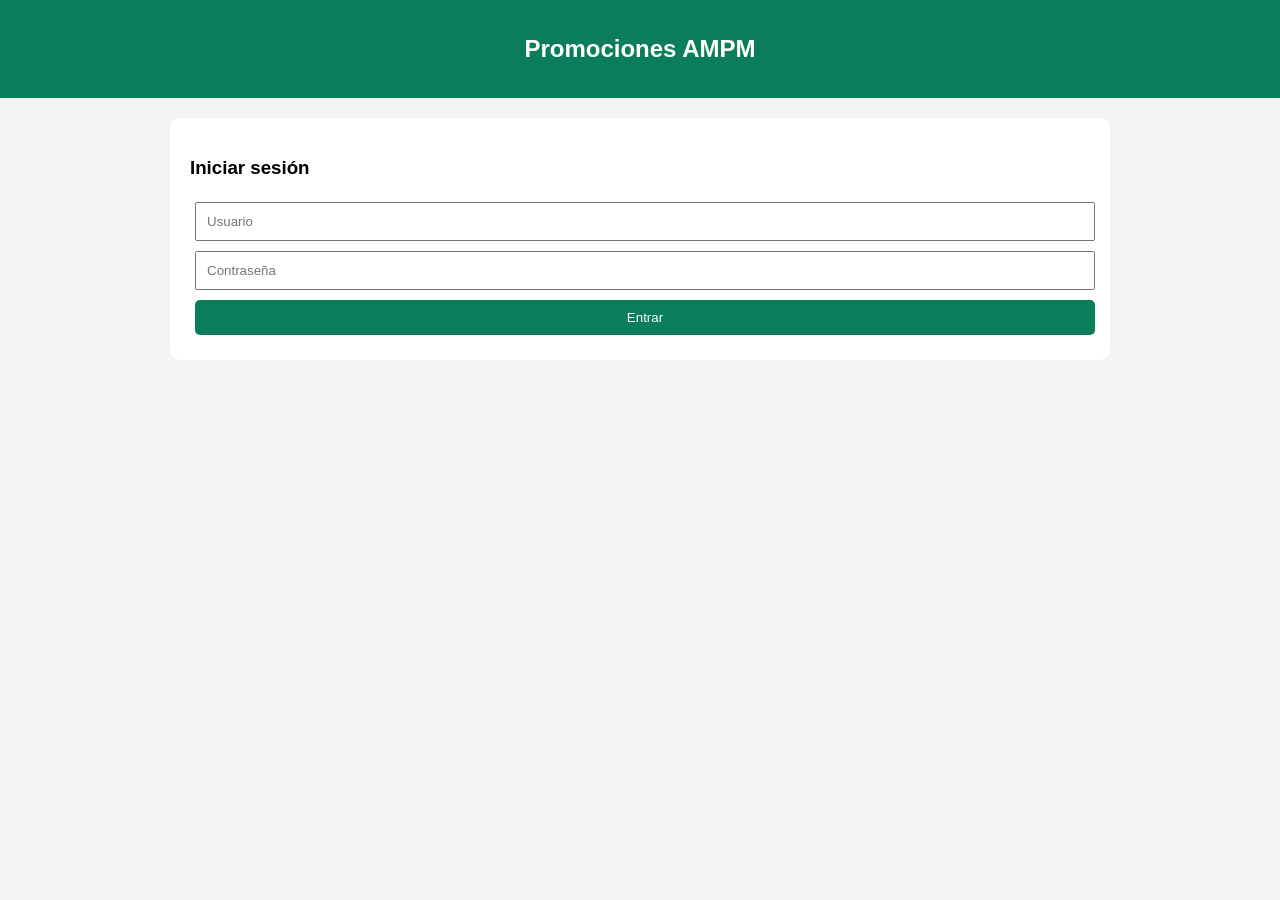
==== index.html @ dcd4d82b "Rename index.html. to index.html" ====
<!DOCTYPE html>
<html lang="es">
<head>
<meta charset="UTF-8">
<meta name="viewport" content="width=device-width,initial-scale=1">
<title>Promociones AMPM</title>
<style>
body{font-family:Arial,sans-serif;background:#f4f4f4;margin:0}
header{background:#0a7d5a;color:#fff;padding:15px;text-align:center}
.container{max-width:900px;margin:20px auto;background:#fff;padding:20px;border-radius:10px}
input,button{padding:10px;margin:5px;width:100%;box-sizing:border-box}
button{background:#0a7d5a;color:#fff;border:0;border-radius:5px}
table{width:100%;border-collapse:collapse;margin-top:15px}
td,th{border:1px solid #ddd;padding:8px}
.hidden{display:none}
</style>
</head>
<body>
<header><h2>Promociones AMPM</h2></header>
<div class="container" id="login">
<h3>Iniciar sesión</h3>
<input id="u" placeholder="Usuario">
<input id="p" type="password" placeholder="Contraseña">
<button onclick="login()">Entrar</button>
</div>
<div class="container hidden" id="app">
<h3>Nueva promoción</h3>
<input id="nombre" placeholder="Nombre de la promoción">
<input id="precio" placeholder="Precio">
<button onclick="agregar()">Guardar</button>
<table>
<thead><tr><th>Promoción</th><th>Precio</th></tr></thead>
<tbody id="lista"></tbody>
</table>
</div>
<script>
if(localStorage.promos){render();}
function login(){
 if(u.value==="admin"&&p.value==="ampm123"){
  login.classList.add("hidden");app.classList.remove("hidden");render();
 }else alert("Usuario o contraseña incorrectos");
}
function agregar(){
 let arr=JSON.parse(localStorage.promos||"[]");
 arr.push({n:nombre.value,p:precio.value});
 localStorage.promos=JSON.stringify(arr);
 nombre.value="";precio.value="";render();
}
function render(){
 let arr=JSON.parse(localStorage.promos||"[]");
 let t=document.getElementById("lista");t.innerHTML="";
 arr.forEach(x=>t.innerHTML+=`<tr><td>${x.n}</td><td>${x.p}</td></tr>`);
}
</script>
</body></html>
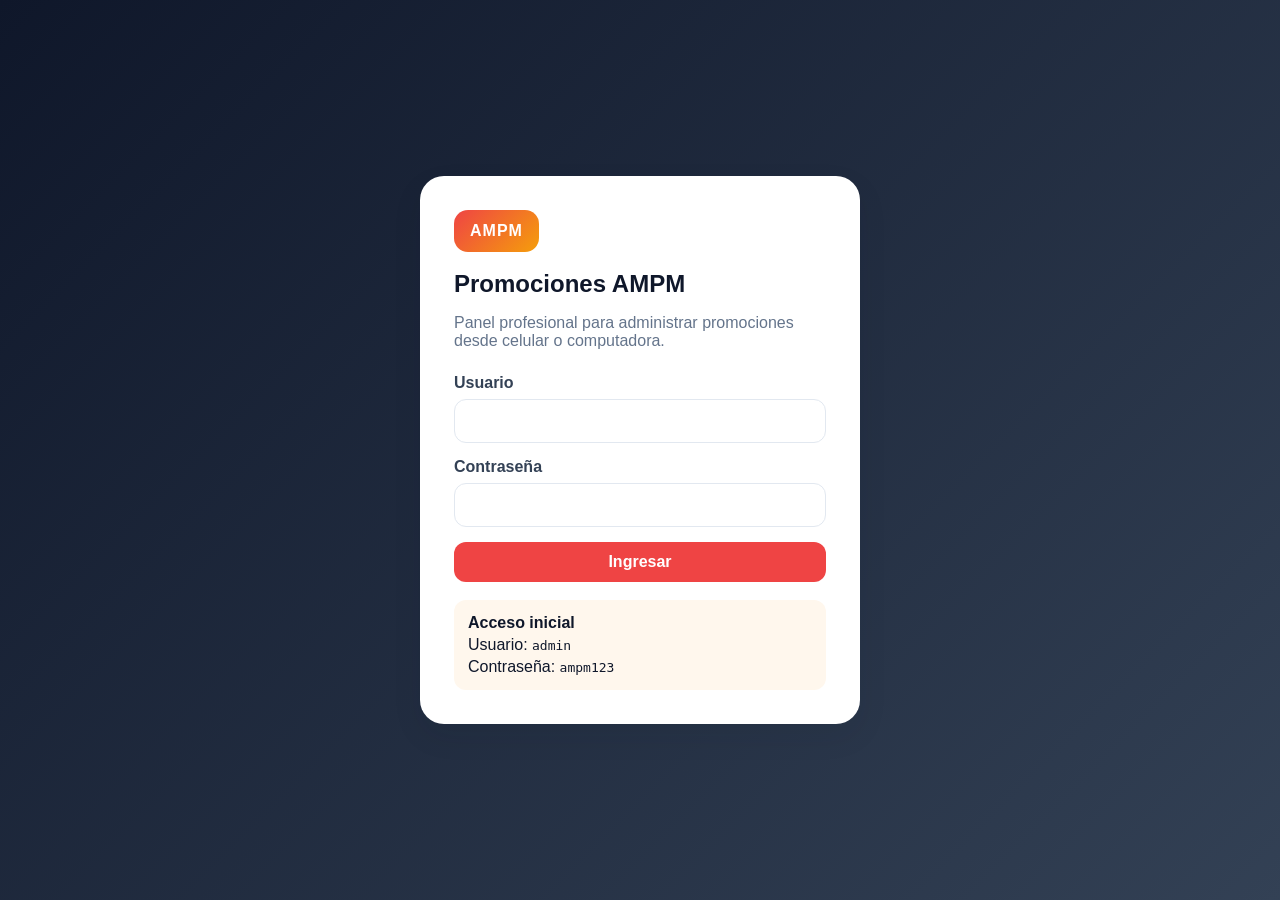
==== commit 2d66671f: "Add files via upload" ====
--- a/index.html
+++ b/index.html
@@ -1,55 +1,227 @@
-<!DOCTYPE html>
+<!doctype html>
 <html lang="es">
 <head>
-<meta charset="UTF-8">
-<meta name="viewport" content="width=device-width,initial-scale=1">
-<title>Promociones AMPM</title>
-<style>
-body{font-family:Arial,sans-serif;background:#f4f4f4;margin:0}
-header{background:#0a7d5a;color:#fff;padding:15px;text-align:center}
-.container{max-width:900px;margin:20px auto;background:#fff;padding:20px;border-radius:10px}
-input,button{padding:10px;margin:5px;width:100%;box-sizing:border-box}
-button{background:#0a7d5a;color:#fff;border:0;border-radius:5px}
-table{width:100%;border-collapse:collapse;margin-top:15px}
-td,th{border:1px solid #ddd;padding:8px}
-.hidden{display:none}
-</style>
+  <meta charset="utf-8">
+  <meta name="viewport" content="width=device-width,initial-scale=1,viewport-fit=cover">
+  <meta name="theme-color" content="#0f172a">
+  <title>Promociones AMPM</title>
+  <link rel="manifest" href="manifest.webmanifest">
+  <link rel="stylesheet" href="styles.css">
 </head>
 <body>
-<header><h2>Promociones AMPM</h2></header>
-<div class="container" id="login">
-<h3>Iniciar sesión</h3>
-<input id="u" placeholder="Usuario">
-<input id="p" type="password" placeholder="Contraseña">
-<button onclick="login()">Entrar</button>
-</div>
-<div class="container hidden" id="app">
-<h3>Nueva promoción</h3>
-<input id="nombre" placeholder="Nombre de la promoción">
-<input id="precio" placeholder="Precio">
-<button onclick="agregar()">Guardar</button>
-<table>
-<thead><tr><th>Promoción</th><th>Precio</th></tr></thead>
-<tbody id="lista"></tbody>
-</table>
-</div>
-<script>
-if(localStorage.promos){render();}
-function login(){
- if(u.value==="admin"&&p.value==="ampm123"){
-  login.classList.add("hidden");app.classList.remove("hidden");render();
- }else alert("Usuario o contraseña incorrectos");
-}
-function agregar(){
- let arr=JSON.parse(localStorage.promos||"[]");
- arr.push({n:nombre.value,p:precio.value});
- localStorage.promos=JSON.stringify(arr);
- nombre.value="";precio.value="";render();
-}
-function render(){
- let arr=JSON.parse(localStorage.promos||"[]");
- let t=document.getElementById("lista");t.innerHTML="";
- arr.forEach(x=>t.innerHTML+=`<tr><td>${x.n}</td><td>${x.p}</td></tr>`);
-}
-</script>
-</body></html>
+  <div id="toast" class="toast" role="status" aria-live="polite"></div>
+
+  <section id="loginView" class="login-shell">
+    <div class="login-card">
+      <div class="brand">AMPM</div>
+      <h1>Promociones AMPM</h1>
+      <p>Panel profesional para administrar promociones desde celular o computadora.</p>
+
+      <form id="loginForm">
+        <label>Usuario
+          <input id="loginUser" autocomplete="username" required>
+        </label>
+        <label>Contraseña
+          <input id="loginPass" type="password" autocomplete="current-password" required>
+        </label>
+        <button class="btn primary block" type="submit">Ingresar</button>
+      </form>
+
+      <div class="access-box">
+        <strong>Acceso inicial</strong>
+        <span>Usuario: <code>admin</code></span>
+        <span>Contraseña: <code>ampm123</code></span>
+      </div>
+    </div>
+  </section>
+
+  <div id="appView" class="app hidden">
+    <aside id="sidebar" class="sidebar">
+      <div class="sidebar-brand">
+        <div class="brand mini">AMPM</div>
+        <div><strong>Promociones</strong><small>Panel administrativo</small></div>
+      </div>
+
+      <nav>
+        <button class="nav-btn active" data-view="dashboard">📊 Resumen</button>
+        <button class="nav-btn" data-view="promotions">🏷️ Promociones</button>
+        <button class="nav-btn" data-view="reports">📈 Reportes</button>
+        <button class="nav-btn" data-view="settings">⚙️ Configuración</button>
+      </nav>
+
+      <button id="logoutBtn" class="btn ghost logout">Cerrar sesión</button>
+    </aside>
+
+    <main class="main">
+      <header class="topbar">
+        <div>
+          <h2 id="pageTitle">Resumen</h2>
+          <p id="dateLabel"></p>
+        </div>
+        <button id="menuBtn" class="menu-btn">☰</button>
+      </header>
+
+      <section id="dashboardView" class="view">
+        <div class="stats">
+          <article><span>Total</span><strong id="statTotal">0</strong></article>
+          <article><span>Activas</span><strong id="statActive">0</strong></article>
+          <article><span>Por vencer</span><strong id="statEnding">0</strong></article>
+          <article><span>Vencidas</span><strong id="statExpired">0</strong></article>
+        </div>
+
+        <div class="panel">
+          <div class="panel-head">
+            <div>
+              <h3>Promociones activas</h3>
+              <p>Promociones actualmente disponibles.</p>
+            </div>
+            <button id="quickAddBtn" class="btn primary">+ Nueva promoción</button>
+          </div>
+          <div id="featuredGrid" class="promo-grid"></div>
+        </div>
+      </section>
+
+      <section id="promotionsView" class="view hidden">
+        <div class="panel">
+          <div class="panel-head">
+            <div>
+              <h3>Gestión de promociones</h3>
+              <p>Crea, edita, filtra y elimina promociones.</p>
+            </div>
+            <button id="addPromoBtn" class="btn primary">+ Nueva promoción</button>
+          </div>
+
+          <div class="filters">
+            <input id="searchInput" type="search" placeholder="Buscar por nombre, producto, código o tienda">
+            <select id="statusFilter">
+              <option value="all">Todos los estados</option>
+              <option value="active">Activas</option>
+              <option value="upcoming">Próximas</option>
+              <option value="expired">Vencidas</option>
+            </select>
+            <select id="storeFilter">
+              <option value="all">Todas las tiendas</option>
+            </select>
+          </div>
+
+          <div id="promoGrid" class="promo-grid"></div>
+        </div>
+      </section>
+
+      <section id="reportsView" class="view hidden">
+        <div class="panel">
+          <div class="panel-head">
+            <div>
+              <h3>Reportes</h3>
+              <p>Resumen por estado y tienda.</p>
+            </div>
+            <button id="printReportBtn" class="btn secondary">Imprimir reporte</button>
+          </div>
+          <div class="report-grid">
+            <div>
+              <h4>Por estado</h4>
+              <div id="statusReport"></div>
+            </div>
+            <div>
+              <h4>Por tienda</h4>
+              <div id="storeReport"></div>
+            </div>
+          </div>
+        </div>
+      </section>
+
+      <section id="settingsView" class="view hidden">
+        <div class="panel settings">
+          <div>
+            <h3>Credenciales</h3>
+            <p>Cambia el usuario y la contraseña de acceso.</p>
+          </div>
+
+          <form id="credentialsForm" class="settings-form">
+            <label>Nuevo usuario
+              <input id="newUsername" required>
+            </label>
+            <label>Nueva contraseña
+              <input id="newPassword" type="password" minlength="6" required>
+            </label>
+            <button class="btn primary" type="submit">Guardar credenciales</button>
+          </form>
+
+          <hr>
+
+          <div>
+            <h3>Datos</h3>
+            <p>Haz respaldo o restaura la información.</p>
+          </div>
+          <div class="data-actions">
+            <button id="exportBtn" class="btn secondary">Exportar respaldo</button>
+            <label class="btn secondary file-label">Importar respaldo
+              <input id="importFile" type="file" accept=".json" hidden>
+            </label>
+            <button id="resetBtn" class="btn danger">Restablecer datos</button>
+          </div>
+
+          <div class="notice">
+            <strong>Importante:</strong> esta versión guarda los datos en el navegador del dispositivo.
+            Para compartir datos entre varios teléfonos se debe conectar después una base de datos en línea.
+          </div>
+        </div>
+      </section>
+    </main>
+  </div>
+
+  <dialog id="promoDialog">
+    <form id="promoForm">
+      <div class="dialog-head">
+        <div>
+          <h3 id="dialogTitle">Nueva promoción</h3>
+          <p>Completa la información.</p>
+        </div>
+        <button id="closeDialogBtn" type="button" class="icon-btn">✕</button>
+      </div>
+
+      <input id="promoId" type="hidden">
+
+      <div class="form-grid">
+        <label class="full">Nombre
+          <input id="promoName" required placeholder="Ej. Combo desayuno">
+        </label>
+        <label>Código
+          <input id="promoCode" placeholder="Ej. PROMO-001">
+        </label>
+        <label>Producto
+          <input id="promoProduct" required placeholder="Ej. Café + sándwich">
+        </label>
+        <label>Precio promocional
+          <input id="promoPrice" type="number" min="0" step="0.01" required>
+        </label>
+        <label>Precio anterior
+          <input id="promoOldPrice" type="number" min="0" step="0.01">
+        </label>
+        <label>Tienda
+          <input id="promoStore" required placeholder="Ej. A42 Ocotal">
+        </label>
+        <label>Fecha de inicio
+          <input id="promoStart" type="date" required>
+        </label>
+        <label>Fecha final
+          <input id="promoEnd" type="date" required>
+        </label>
+        <label class="full">Imagen (URL opcional)
+          <input id="promoImage" type="url" placeholder="https://...">
+        </label>
+        <label class="full">Descripción
+          <textarea id="promoDescription" rows="3"></textarea>
+        </label>
+      </div>
+
+      <div class="dialog-actions">
+        <button id="cancelDialogBtn" type="button" class="btn secondary">Cancelar</button>
+        <button type="submit" class="btn primary">Guardar promoción</button>
+      </div>
+    </form>
+  </dialog>
+
+  <script src="app.js"></script>
+</body>
+</html>
--- a/styles.css
+++ b/styles.css
@@ -0,0 +1,105 @@
+*{box-sizing:border-box}
+:root{
+  --bg:#f1f5f9;--panel:#fff;--text:#0f172a;--muted:#64748b;--primary:#ef4444;
+  --primary-dark:#dc2626;--dark:#0f172a;--border:#e2e8f0;--green:#16a34a;
+  --orange:#d97706;--danger:#b91c1c;--shadow:0 12px 30px rgba(15,23,42,.08)
+}
+body{margin:0;font-family:Inter,Arial,sans-serif;background:var(--bg);color:var(--text)}
+button,input,select,textarea{font:inherit}
+button{cursor:pointer}
+.hidden{display:none!important}
+.login-shell{min-height:100vh;display:grid;place-items:center;padding:24px;background:linear-gradient(135deg,#0f172a,#334155)}
+.login-card{width:min(440px,100%);background:#fff;padding:34px;border-radius:24px;box-shadow:var(--shadow)}
+.brand{display:inline-grid;place-items:center;background:linear-gradient(135deg,#ef4444,#f59e0b);color:#fff;font-weight:900;letter-spacing:1px;border-radius:14px;padding:12px 16px}
+.brand.mini{padding:8px 10px;border-radius:10px}
+.login-card h1{margin:18px 0 6px}
+.login-card p,.panel p,.dialog-head p,.settings p,#dateLabel{color:var(--muted)}
+label{display:flex;flex-direction:column;gap:7px;font-weight:700;color:#334155}
+input,select,textarea{width:100%;padding:12px 14px;border:1px solid var(--border);border-radius:12px;outline:none;background:#fff}
+input:focus,select:focus,textarea:focus{border-color:var(--primary);box-shadow:0 0 0 3px rgba(239,68,68,.12)}
+#loginForm{display:grid;gap:15px;margin-top:24px}
+.btn{border:0;border-radius:12px;padding:11px 16px;font-weight:800}
+.btn.primary{background:var(--primary);color:#fff}
+.btn.primary:hover{background:var(--primary-dark)}
+.btn.secondary{background:#e2e8f0;color:#0f172a}
+.btn.danger{background:#fee2e2;color:var(--danger)}
+.btn.ghost{background:transparent;color:#fff;border:1px solid rgba(255,255,255,.25)}
+.btn.block{width:100%}
+.access-box{margin-top:18px;padding:14px;background:#fff7ed;border-radius:12px;display:grid;gap:4px}
+.app{min-height:100vh;display:grid;grid-template-columns:260px 1fr}
+.sidebar{background:var(--dark);color:#fff;padding:22px;display:flex;flex-direction:column;position:sticky;top:0;height:100vh}
+.sidebar-brand{display:flex;gap:12px;align-items:center;margin-bottom:30px}
+.sidebar-brand small{display:block;color:#94a3b8}
+.sidebar nav{display:grid;gap:8px}
+.nav-btn{border:0;background:transparent;color:#cbd5e1;text-align:left;padding:12px;border-radius:10px;font-weight:700}
+.nav-btn.active,.nav-btn:hover{background:#334155;color:#fff}
+.logout{margin-top:auto}
+.main{padding:28px;min-width:0}
+.topbar{display:flex;justify-content:space-between;align-items:center;margin-bottom:24px}
+.topbar h2{margin:0}
+.menu-btn{display:none;border:0;background:#0f172a;color:#fff;border-radius:10px;padding:9px 12px}
+.view{display:grid;gap:22px}
+.stats{display:grid;grid-template-columns:repeat(4,1fr);gap:16px}
+.stats article,.panel{background:var(--panel);border-radius:18px;padding:20px;box-shadow:var(--shadow)}
+.stats article span{color:var(--muted);font-weight:700}
+.stats article strong{display:block;font-size:2rem;margin-top:8px}
+.panel-head{display:flex;justify-content:space-between;gap:16px;align-items:center;flex-wrap:wrap;margin-bottom:18px}
+.panel-head h3,.settings h3{margin:0}
+.filters{display:grid;grid-template-columns:1fr 210px 210px;gap:12px;margin-bottom:18px}
+.promo-grid{display:grid;grid-template-columns:repeat(3,minmax(0,1fr));gap:16px}
+.promo-card{border:1px solid var(--border);border-radius:16px;overflow:hidden;background:#fff}
+.promo-image{height:150px;background:linear-gradient(135deg,#fee2e2,#ffedd5);display:grid;place-items:center;font-size:2.4rem;overflow:hidden}
+.promo-image img{width:100%;height:100%;object-fit:cover}
+.promo-body{padding:15px}
+.promo-body h4{margin:8px 0}
+.badge{display:inline-flex;padding:5px 9px;border-radius:999px;font-size:.75rem;font-weight:900}
+.badge.active{background:#dcfce7;color:#166534}
+.badge.upcoming{background:#fef3c7;color:#92400e}
+.badge.expired{background:#fee2e2;color:#991b1b}
+.price{font-size:1.35rem;font-weight:900;color:#dc2626}
+.old-price{text-decoration:line-through;color:#94a3b8}
+.meta{display:grid;gap:5px;color:#475569;font-size:.9rem;margin-top:8px}
+.card-actions{display:flex;gap:8px;margin-top:14px}
+.card-actions .btn{padding:8px 10px;font-size:.85rem}
+.empty{grid-column:1/-1;text-align:center;padding:38px;border:2px dashed var(--border);border-radius:16px;color:var(--muted)}
+.report-grid{display:grid;grid-template-columns:1fr 1fr;gap:20px}
+.report-list{display:grid;gap:10px}
+.report-row{display:flex;justify-content:space-between;padding:12px 14px;background:#f8fafc;border-radius:10px}
+.settings{display:grid;gap:18px}
+.settings-form{display:grid;grid-template-columns:1fr 1fr auto;gap:12px;align-items:end}
+.settings hr{border:0;border-top:1px solid var(--border);width:100%}
+.data-actions{display:flex;flex-wrap:wrap;gap:10px}
+.file-label{display:inline-flex;align-items:center}
+.notice{padding:15px;background:#eff6ff;color:#1e3a8a;border-radius:12px}
+dialog{border:0;border-radius:20px;width:min(720px,calc(100% - 24px));padding:0;box-shadow:0 25px 60px rgba(0,0,0,.3)}
+dialog::backdrop{background:rgba(15,23,42,.65)}
+#promoForm{padding:24px}
+.dialog-head{display:flex;justify-content:space-between;align-items:flex-start}
+.dialog-head h3{margin:0}
+.icon-btn{border:0;background:#f1f5f9;border-radius:10px;padding:8px 11px}
+.form-grid{display:grid;grid-template-columns:1fr 1fr;gap:14px;margin:20px 0}
+.full{grid-column:1/-1}
+.dialog-actions{display:flex;justify-content:flex-end;gap:10px}
+.toast{position:fixed;right:20px;bottom:20px;background:#0f172a;color:#fff;padding:13px 18px;border-radius:12px;opacity:0;transform:translateY(12px);transition:.25s;pointer-events:none;z-index:1000}
+.toast.show{opacity:1;transform:none}
+@media(max-width:980px){
+  .promo-grid{grid-template-columns:repeat(2,1fr)}
+  .stats{grid-template-columns:repeat(2,1fr)}
+  .settings-form{grid-template-columns:1fr}
+  .filters{grid-template-columns:1fr 1fr}
+}
+@media(max-width:760px){
+  .app{grid-template-columns:1fr}
+  .sidebar{position:fixed;left:-280px;width:260px;z-index:50;transition:.25s}
+  .sidebar.open{left:0}
+  .main{padding:18px}
+  .menu-btn{display:block}
+  .promo-grid,.filters,.report-grid,.form-grid{grid-template-columns:1fr}
+  .full{grid-column:auto}
+}
+@media(max-width:500px){
+  .stats{grid-template-columns:1fr 1fr;gap:10px}
+  .stats article{padding:15px}
+  .stats article strong{font-size:1.6rem}
+  .login-card{padding:24px}
+}
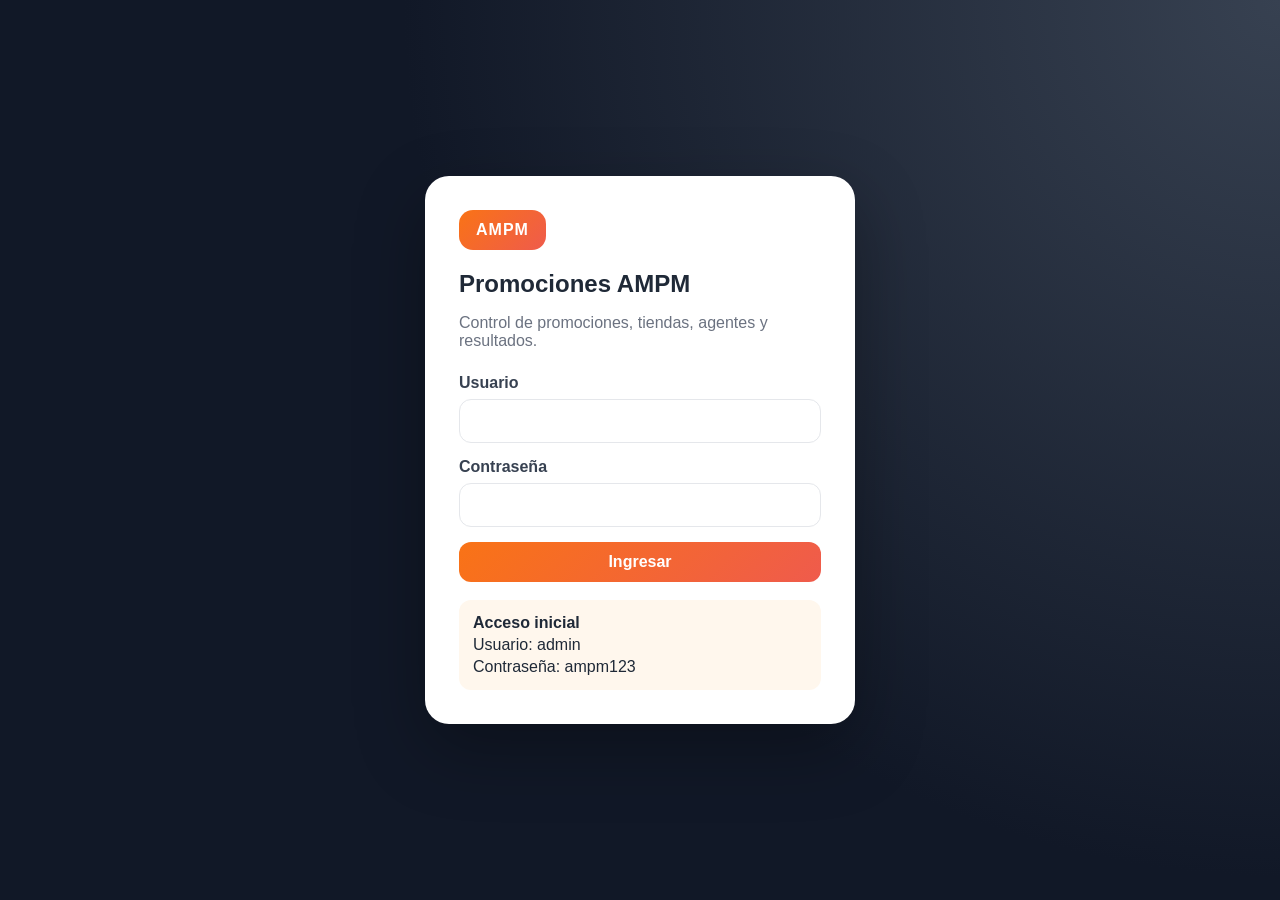
==== commit d6526a90: "Add files via upload" ====
--- a/index.html
+++ b/index.html
@@ -3,52 +3,42 @@
 <head>
   <meta charset="utf-8">
   <meta name="viewport" content="width=device-width,initial-scale=1,viewport-fit=cover">
-  <meta name="theme-color" content="#0f172a">
+  <meta name="theme-color" content="#111827">
   <title>Promociones AMPM</title>
   <link rel="manifest" href="manifest.webmanifest">
   <link rel="stylesheet" href="styles.css">
 </head>
 <body>
-  <div id="toast" class="toast" role="status" aria-live="polite"></div>
+  <div id="toast" class="toast"></div>
 
   <section id="loginView" class="login-shell">
     <div class="login-card">
-      <div class="brand">AMPM</div>
+      <div class="brand-pill">AMPM</div>
       <h1>Promociones AMPM</h1>
-      <p>Panel profesional para administrar promociones desde celular o computadora.</p>
-
+      <p>Control de promociones, tiendas, agentes y resultados.</p>
       <form id="loginForm">
-        <label>Usuario
-          <input id="loginUser" autocomplete="username" required>
-        </label>
-        <label>Contraseña
-          <input id="loginPass" type="password" autocomplete="current-password" required>
-        </label>
-        <button class="btn primary block" type="submit">Ingresar</button>
+        <label>Usuario<input id="loginUser" required autocomplete="username"></label>
+        <label>Contraseña<input id="loginPass" required type="password" autocomplete="current-password"></label>
+        <button class="btn primary block">Ingresar</button>
       </form>
-
-      <div class="access-box">
-        <strong>Acceso inicial</strong>
-        <span>Usuario: <code>admin</code></span>
-        <span>Contraseña: <code>ampm123</code></span>
-      </div>
+      <div class="access"><b>Acceso inicial</b><span>Usuario: admin</span><span>Contraseña: ampm123</span></div>
     </div>
   </section>
 
   <div id="appView" class="app hidden">
     <aside id="sidebar" class="sidebar">
-      <div class="sidebar-brand">
-        <div class="brand mini">AMPM</div>
-        <div><strong>Promociones</strong><small>Panel administrativo</small></div>
+      <div class="side-brand">
+        <div class="brand-pill small">AMPM</div>
+        <div><b>Promociones</b><small>Panel administrativo</small></div>
       </div>
 
       <nav>
-        <button class="nav-btn active" data-view="dashboard">📊 Resumen</button>
-        <button class="nav-btn" data-view="promotions">🏷️ Promociones</button>
-        <button class="nav-btn" data-view="reports">📈 Reportes</button>
-        <button class="nav-btn" data-view="settings">⚙️ Configuración</button>
+        <button class="nav-btn active" data-view="dashboard">▦ Resumen</button>
+        <button class="nav-btn" data-view="promotions">◆ Promociones</button>
+        <button class="nav-btn" data-view="agents">♟ Agentes</button>
+        <button class="nav-btn" data-view="analytics">◉ Analítica</button>
+        <button class="nav-btn" data-view="settings">⚙ Configuración</button>
       </nav>
-
       <button id="logoutBtn" class="btn ghost logout">Cerrar sesión</button>
     </aside>
 
@@ -58,114 +48,116 @@
           <h2 id="pageTitle">Resumen</h2>
           <p id="dateLabel"></p>
         </div>
-        <button id="menuBtn" class="menu-btn">☰</button>
+        <div class="top-actions">
+          <select id="globalStore">
+            <option value="A72">A72</option>
+          </select>
+          <button id="menuBtn" class="menu-btn">☰</button>
+        </div>
       </header>
 
       <section id="dashboardView" class="view">
         <div class="stats">
-          <article><span>Total</span><strong id="statTotal">0</strong></article>
-          <article><span>Activas</span><strong id="statActive">0</strong></article>
-          <article><span>Por vencer</span><strong id="statEnding">0</strong></article>
-          <article><span>Vencidas</span><strong id="statExpired">0</strong></article>
+          <article><span>Promociones</span><strong id="statTotal">0</strong><small>Total registradas</small></article>
+          <article><span>Activas</span><strong id="statActive">0</strong><small>Disponibles hoy</small></article>
+          <article><span>Por vencer</span><strong id="statEnding">0</strong><small>Próximos 5 días</small></article>
+          <article><span>Agentes</span><strong id="statAgents">8</strong><small>Equipo registrado</small></article>
         </div>
 
-        <div class="panel">
+        <div class="dashboard-grid">
+          <article class="panel">
+            <div class="panel-head"><div><h3>Estado de promociones</h3><p>Distribución actual.</p></div></div>
+            <div class="donut-wrap">
+              <div id="statusDonut" class="donut"><div class="donut-center"><b id="donutTotal">0</b><span>Total</span></div></div>
+              <div id="donutLegend" class="legend"></div>
+            </div>
+          </article>
+
+          <article class="panel">
+            <div class="panel-head"><div><h3>Promociones de la tienda</h3><p>Tienda A72.</p></div></div>
+            <div id="storeBars" class="bar-chart"></div>
+          </article>
+        </div>
+
+        <article class="panel">
           <div class="panel-head">
-            <div>
-              <h3>Promociones activas</h3>
-              <p>Promociones actualmente disponibles.</p>
-            </div>
+            <div><h3>Promociones destacadas</h3><p>Las promociones activas más recientes.</p></div>
             <button id="quickAddBtn" class="btn primary">+ Nueva promoción</button>
           </div>
           <div id="featuredGrid" class="promo-grid"></div>
-        </div>
+        </article>
       </section>
 
       <section id="promotionsView" class="view hidden">
-        <div class="panel">
+        <article class="panel">
           <div class="panel-head">
-            <div>
-              <h3>Gestión de promociones</h3>
-              <p>Crea, edita, filtra y elimina promociones.</p>
-            </div>
+            <div><h3>Gestión de promociones</h3><p>Crea, edita, elimina y filtra.</p></div>
             <button id="addPromoBtn" class="btn primary">+ Nueva promoción</button>
           </div>
-
           <div class="filters">
-            <input id="searchInput" type="search" placeholder="Buscar por nombre, producto, código o tienda">
+            <input id="searchInput" type="search" placeholder="Buscar producto, código o promoción">
             <select id="statusFilter">
               <option value="all">Todos los estados</option>
               <option value="active">Activas</option>
               <option value="upcoming">Próximas</option>
               <option value="expired">Vencidas</option>
             </select>
-            <select id="storeFilter">
-              <option value="all">Todas las tiendas</option>
+            <select id="promoStoreFilter">
+              <option value="A72">A72</option>
             </select>
           </div>
-
           <div id="promoGrid" class="promo-grid"></div>
-        </div>
+        </article>
       </section>
 
-      <section id="reportsView" class="view hidden">
-        <div class="panel">
+      <section id="agentsView" class="view hidden">
+        <article class="panel">
           <div class="panel-head">
-            <div>
-              <h3>Reportes</h3>
-              <p>Resumen por estado y tienda.</p>
+            <div><h3>Equipo de agentes</h3><p>Desempeño por tienda.</p></div>
+          </div>
+          <div id="agentGrid" class="agent-grid"></div>
+        </article>
+      </section>
+
+      <section id="analyticsView" class="view hidden">
+        <div class="dashboard-grid">
+          <article class="panel">
+            <div class="panel-head"><div><h3>Promociones de A72</h3><p>Total de promociones registradas en la tienda.</p></div></div>
+            <div class="donut-wrap">
+              <div id="storeDonut" class="donut store-donut"><div class="donut-center"><b id="storeDonutTotal">0</b><span>Total</span></div></div>
+              <div id="storeLegend" class="legend"></div>
             </div>
-            <button id="printReportBtn" class="btn secondary">Imprimir reporte</button>
-          </div>
-          <div class="report-grid">
-            <div>
-              <h4>Por estado</h4>
-              <div id="statusReport"></div>
-            </div>
-            <div>
-              <h4>Por tienda</h4>
-              <div id="storeReport"></div>
-            </div>
-          </div>
+          </article>
+          <article class="panel">
+            <div class="panel-head"><div><h3>Promociones por agente</h3><p>Comparativo del equipo.</p></div></div>
+            <div id="agentBars" class="bar-chart agent-bars"></div>
+          </article>
         </div>
+
+        <article class="panel">
+          <div class="panel-head"><div><h3>Mapa de calor semanal</h3><p>Mayor intensidad = más actividad promocional.</p></div></div>
+          <div id="heatmap" class="heatmap"></div>
+          <div class="heat-legend"><span>Menor</span><i class="h0"></i><i class="h1"></i><i class="h2"></i><i class="h3"></i><i class="h4"></i><span>Mayor</span></div>
+        </article>
       </section>
 
       <section id="settingsView" class="view hidden">
-        <div class="panel settings">
-          <div>
-            <h3>Credenciales</h3>
-            <p>Cambia el usuario y la contraseña de acceso.</p>
-          </div>
-
+        <article class="panel settings">
+          <div><h3>Credenciales</h3><p>Cambia el usuario y la contraseña.</p></div>
           <form id="credentialsForm" class="settings-form">
-            <label>Nuevo usuario
-              <input id="newUsername" required>
-            </label>
-            <label>Nueva contraseña
-              <input id="newPassword" type="password" minlength="6" required>
-            </label>
-            <button class="btn primary" type="submit">Guardar credenciales</button>
+            <label>Nuevo usuario<input id="newUsername" required></label>
+            <label>Nueva contraseña<input id="newPassword" type="password" minlength="6" required></label>
+            <button class="btn primary">Guardar</button>
           </form>
-
           <hr>
-
-          <div>
-            <h3>Datos</h3>
-            <p>Haz respaldo o restaura la información.</p>
-          </div>
+          <div><h3>Respaldo</h3><p>Exporta o restaura la información.</p></div>
           <div class="data-actions">
             <button id="exportBtn" class="btn secondary">Exportar respaldo</button>
-            <label class="btn secondary file-label">Importar respaldo
-              <input id="importFile" type="file" accept=".json" hidden>
-            </label>
+            <label class="btn secondary file-label">Importar respaldo<input id="importFile" type="file" accept=".json" hidden></label>
             <button id="resetBtn" class="btn danger">Restablecer datos</button>
           </div>
-
-          <div class="notice">
-            <strong>Importante:</strong> esta versión guarda los datos en el navegador del dispositivo.
-            Para compartir datos entre varios teléfonos se debe conectar después una base de datos en línea.
-          </div>
-        </div>
+          <div class="notice"><b>Datos:</b> esta versión guarda la información en el navegador del dispositivo.</div>
+        </article>
       </section>
     </main>
   </div>
@@ -173,55 +165,30 @@
   <dialog id="promoDialog">
     <form id="promoForm">
       <div class="dialog-head">
-        <div>
-          <h3 id="dialogTitle">Nueva promoción</h3>
-          <p>Completa la información.</p>
-        </div>
+        <div><h3 id="dialogTitle">Nueva promoción</h3><p>Completa la información.</p></div>
         <button id="closeDialogBtn" type="button" class="icon-btn">✕</button>
       </div>
-
       <input id="promoId" type="hidden">
-
       <div class="form-grid">
-        <label class="full">Nombre
-          <input id="promoName" required placeholder="Ej. Combo desayuno">
-        </label>
-        <label>Código
-          <input id="promoCode" placeholder="Ej. PROMO-001">
-        </label>
-        <label>Producto
-          <input id="promoProduct" required placeholder="Ej. Café + sándwich">
-        </label>
-        <label>Precio promocional
-          <input id="promoPrice" type="number" min="0" step="0.01" required>
-        </label>
-        <label>Precio anterior
-          <input id="promoOldPrice" type="number" min="0" step="0.01">
-        </label>
-        <label>Tienda
-          <input id="promoStore" required placeholder="Ej. A42 Ocotal">
-        </label>
-        <label>Fecha de inicio
-          <input id="promoStart" type="date" required>
-        </label>
-        <label>Fecha final
-          <input id="promoEnd" type="date" required>
-        </label>
-        <label class="full">Imagen (URL opcional)
-          <input id="promoImage" type="url" placeholder="https://...">
-        </label>
-        <label class="full">Descripción
-          <textarea id="promoDescription" rows="3"></textarea>
-        </label>
+        <label class="full">Nombre<input id="promoName" required></label>
+        <label>Código<input id="promoCode"></label>
+        <label>Producto<input id="promoProduct" required></label>
+        <label>Precio promocional<input id="promoPrice" type="number" min="0" step="0.01" required></label>
+        <label>Precio anterior<input id="promoOldPrice" type="number" min="0" step="0.01"></label>
+        <label>Tienda<select id="promoStore" required><option>A72</option></select></label>
+        <label>Agente<select id="promoAgent" required></select></label>
+        <label>Fecha de inicio<input id="promoStart" type="date" required></label>
+        <label>Fecha final<input id="promoEnd" type="date" required></label>
+        <label class="full">Imagen (URL opcional)<input id="promoImage" type="url"></label>
+        <label class="full">Descripción<textarea id="promoDescription" rows="3"></textarea></label>
       </div>
-
       <div class="dialog-actions">
         <button id="cancelDialogBtn" type="button" class="btn secondary">Cancelar</button>
-        <button type="submit" class="btn primary">Guardar promoción</button>
+        <button class="btn primary">Guardar promoción</button>
       </div>
     </form>
   </dialog>
 
   <script src="app.js"></script>
 </body>
-</html>
+</html>
--- a/styles.css
+++ b/styles.css
@@ -1,105 +1,28 @@
 *{box-sizing:border-box}
-:root{
-  --bg:#f1f5f9;--panel:#fff;--text:#0f172a;--muted:#64748b;--primary:#ef4444;
-  --primary-dark:#dc2626;--dark:#0f172a;--border:#e2e8f0;--green:#16a34a;
-  --orange:#d97706;--danger:#b91c1c;--shadow:0 12px 30px rgba(15,23,42,.08)
-}
-body{margin:0;font-family:Inter,Arial,sans-serif;background:var(--bg);color:var(--text)}
-button,input,select,textarea{font:inherit}
-button{cursor:pointer}
-.hidden{display:none!important}
-.login-shell{min-height:100vh;display:grid;place-items:center;padding:24px;background:linear-gradient(135deg,#0f172a,#334155)}
-.login-card{width:min(440px,100%);background:#fff;padding:34px;border-radius:24px;box-shadow:var(--shadow)}
-.brand{display:inline-grid;place-items:center;background:linear-gradient(135deg,#ef4444,#f59e0b);color:#fff;font-weight:900;letter-spacing:1px;border-radius:14px;padding:12px 16px}
-.brand.mini{padding:8px 10px;border-radius:10px}
-.login-card h1{margin:18px 0 6px}
-.login-card p,.panel p,.dialog-head p,.settings p,#dateLabel{color:var(--muted)}
-label{display:flex;flex-direction:column;gap:7px;font-weight:700;color:#334155}
-input,select,textarea{width:100%;padding:12px 14px;border:1px solid var(--border);border-radius:12px;outline:none;background:#fff}
-input:focus,select:focus,textarea:focus{border-color:var(--primary);box-shadow:0 0 0 3px rgba(239,68,68,.12)}
-#loginForm{display:grid;gap:15px;margin-top:24px}
-.btn{border:0;border-radius:12px;padding:11px 16px;font-weight:800}
-.btn.primary{background:var(--primary);color:#fff}
-.btn.primary:hover{background:var(--primary-dark)}
-.btn.secondary{background:#e2e8f0;color:#0f172a}
-.btn.danger{background:#fee2e2;color:var(--danger)}
-.btn.ghost{background:transparent;color:#fff;border:1px solid rgba(255,255,255,.25)}
-.btn.block{width:100%}
-.access-box{margin-top:18px;padding:14px;background:#fff7ed;border-radius:12px;display:grid;gap:4px}
-.app{min-height:100vh;display:grid;grid-template-columns:260px 1fr}
-.sidebar{background:var(--dark);color:#fff;padding:22px;display:flex;flex-direction:column;position:sticky;top:0;height:100vh}
-.sidebar-brand{display:flex;gap:12px;align-items:center;margin-bottom:30px}
-.sidebar-brand small{display:block;color:#94a3b8}
-.sidebar nav{display:grid;gap:8px}
-.nav-btn{border:0;background:transparent;color:#cbd5e1;text-align:left;padding:12px;border-radius:10px;font-weight:700}
-.nav-btn.active,.nav-btn:hover{background:#334155;color:#fff}
-.logout{margin-top:auto}
-.main{padding:28px;min-width:0}
-.topbar{display:flex;justify-content:space-between;align-items:center;margin-bottom:24px}
-.topbar h2{margin:0}
-.menu-btn{display:none;border:0;background:#0f172a;color:#fff;border-radius:10px;padding:9px 12px}
-.view{display:grid;gap:22px}
-.stats{display:grid;grid-template-columns:repeat(4,1fr);gap:16px}
-.stats article,.panel{background:var(--panel);border-radius:18px;padding:20px;box-shadow:var(--shadow)}
-.stats article span{color:var(--muted);font-weight:700}
-.stats article strong{display:block;font-size:2rem;margin-top:8px}
-.panel-head{display:flex;justify-content:space-between;gap:16px;align-items:center;flex-wrap:wrap;margin-bottom:18px}
-.panel-head h3,.settings h3{margin:0}
-.filters{display:grid;grid-template-columns:1fr 210px 210px;gap:12px;margin-bottom:18px}
-.promo-grid{display:grid;grid-template-columns:repeat(3,minmax(0,1fr));gap:16px}
-.promo-card{border:1px solid var(--border);border-radius:16px;overflow:hidden;background:#fff}
-.promo-image{height:150px;background:linear-gradient(135deg,#fee2e2,#ffedd5);display:grid;place-items:center;font-size:2.4rem;overflow:hidden}
-.promo-image img{width:100%;height:100%;object-fit:cover}
-.promo-body{padding:15px}
-.promo-body h4{margin:8px 0}
-.badge{display:inline-flex;padding:5px 9px;border-radius:999px;font-size:.75rem;font-weight:900}
-.badge.active{background:#dcfce7;color:#166534}
-.badge.upcoming{background:#fef3c7;color:#92400e}
-.badge.expired{background:#fee2e2;color:#991b1b}
-.price{font-size:1.35rem;font-weight:900;color:#dc2626}
-.old-price{text-decoration:line-through;color:#94a3b8}
-.meta{display:grid;gap:5px;color:#475569;font-size:.9rem;margin-top:8px}
-.card-actions{display:flex;gap:8px;margin-top:14px}
-.card-actions .btn{padding:8px 10px;font-size:.85rem}
-.empty{grid-column:1/-1;text-align:center;padding:38px;border:2px dashed var(--border);border-radius:16px;color:var(--muted)}
-.report-grid{display:grid;grid-template-columns:1fr 1fr;gap:20px}
-.report-list{display:grid;gap:10px}
-.report-row{display:flex;justify-content:space-between;padding:12px 14px;background:#f8fafc;border-radius:10px}
-.settings{display:grid;gap:18px}
-.settings-form{display:grid;grid-template-columns:1fr 1fr auto;gap:12px;align-items:end}
-.settings hr{border:0;border-top:1px solid var(--border);width:100%}
-.data-actions{display:flex;flex-wrap:wrap;gap:10px}
-.file-label{display:inline-flex;align-items:center}
-.notice{padding:15px;background:#eff6ff;color:#1e3a8a;border-radius:12px}
-dialog{border:0;border-radius:20px;width:min(720px,calc(100% - 24px));padding:0;box-shadow:0 25px 60px rgba(0,0,0,.3)}
-dialog::backdrop{background:rgba(15,23,42,.65)}
-#promoForm{padding:24px}
-.dialog-head{display:flex;justify-content:space-between;align-items:flex-start}
-.dialog-head h3{margin:0}
-.icon-btn{border:0;background:#f1f5f9;border-radius:10px;padding:8px 11px}
-.form-grid{display:grid;grid-template-columns:1fr 1fr;gap:14px;margin:20px 0}
-.full{grid-column:1/-1}
-.dialog-actions{display:flex;justify-content:flex-end;gap:10px}
-.toast{position:fixed;right:20px;bottom:20px;background:#0f172a;color:#fff;padding:13px 18px;border-radius:12px;opacity:0;transform:translateY(12px);transition:.25s;pointer-events:none;z-index:1000}
-.toast.show{opacity:1;transform:none}
-@media(max-width:980px){
-  .promo-grid{grid-template-columns:repeat(2,1fr)}
-  .stats{grid-template-columns:repeat(2,1fr)}
-  .settings-form{grid-template-columns:1fr}
-  .filters{grid-template-columns:1fr 1fr}
-}
-@media(max-width:760px){
-  .app{grid-template-columns:1fr}
-  .sidebar{position:fixed;left:-280px;width:260px;z-index:50;transition:.25s}
-  .sidebar.open{left:0}
-  .main{padding:18px}
-  .menu-btn{display:block}
-  .promo-grid,.filters,.report-grid,.form-grid{grid-template-columns:1fr}
-  .full{grid-column:auto}
-}
-@media(max-width:500px){
-  .stats{grid-template-columns:1fr 1fr;gap:10px}
-  .stats article{padding:15px}
-  .stats article strong{font-size:1.6rem}
-  .login-card{padding:24px}
-}
+:root{--bg:#f6f7fb;--panel:#fff;--text:#1f2937;--muted:#6b7280;--navy:#111827;--navy2:#1f2937;--orange:#f97316;--coral:#ef5b4c;--amber:#f59e0b;--green:#22c55e;--red:#ef4444;--border:#e5e7eb;--shadow:0 12px 32px rgba(17,24,39,.08)}
+body{margin:0;font-family:Inter,Segoe UI,Arial,sans-serif;background:var(--bg);color:var(--text)}
+button,input,select,textarea{font:inherit}.hidden{display:none!important}button{cursor:pointer}
+.login-shell{min-height:100vh;display:grid;place-items:center;padding:24px;background:radial-gradient(circle at top right,#374151 0,#111827 56%)}
+.login-card{width:min(430px,100%);padding:34px;background:#fff;border-radius:24px;box-shadow:0 25px 70px rgba(0,0,0,.3)}
+.brand-pill{display:inline-grid;place-items:center;padding:11px 17px;border-radius:14px;color:#fff;font-weight:900;letter-spacing:1px;background:linear-gradient(135deg,var(--orange),var(--coral))}
+.brand-pill.small{padding:8px 11px;border-radius:10px}.login-card h1{margin:20px 0 6px}.login-card p,.panel p,.dialog-head p,#dateLabel{color:var(--muted)}
+label{display:flex;flex-direction:column;gap:7px;font-weight:700;color:#374151}input,select,textarea{width:100%;padding:12px 14px;border:1px solid var(--border);border-radius:12px;background:#fff;outline:none}
+input:focus,select:focus,textarea:focus{border-color:var(--coral);box-shadow:0 0 0 3px rgba(239,91,76,.13)}
+#loginForm{display:grid;gap:15px;margin-top:24px}.access{display:grid;gap:4px;margin-top:18px;padding:14px;background:#fff7ed;border-radius:12px}
+.btn{border:0;border-radius:12px;padding:11px 16px;font-weight:800}.btn.primary{color:#fff;background:linear-gradient(135deg,var(--orange),var(--coral))}.btn.secondary{background:#eef2f7;color:#111827}.btn.danger{background:#fee2e2;color:#991b1b}.btn.ghost{background:transparent;color:#fff;border:1px solid #4b5563}.btn.block{width:100%}
+.app{min-height:100vh;display:grid;grid-template-columns:245px 1fr}.sidebar{position:sticky;top:0;height:100vh;padding:22px;background:linear-gradient(180deg,#111827,#0b1220);color:#fff;display:flex;flex-direction:column}
+.side-brand{display:flex;gap:12px;align-items:center;margin-bottom:30px}.side-brand small{display:block;color:#9ca3af}.sidebar nav{display:grid;gap:8px}.nav-btn{border:0;background:transparent;color:#cbd5e1;text-align:left;padding:13px;border-radius:11px;font-weight:800}.nav-btn:hover,.nav-btn.active{background:linear-gradient(90deg,rgba(249,115,22,.2),rgba(239,91,76,.08));color:#fff;border-left:3px solid var(--orange)}.logout{margin-top:auto}
+.main{padding:27px;min-width:0}.topbar{display:flex;justify-content:space-between;align-items:center;margin-bottom:22px}.topbar h2{margin:0}.top-actions{display:flex;gap:10px;align-items:center}.top-actions select{width:auto;min-width:160px}.menu-btn{display:none;border:0;background:var(--navy);color:#fff;border-radius:10px;padding:9px 12px}
+.view{display:grid;gap:20px}.stats{display:grid;grid-template-columns:repeat(4,1fr);gap:15px}.stats article,.panel{background:var(--panel);border-radius:18px;padding:20px;box-shadow:var(--shadow)}.stats article{border-top:4px solid var(--orange)}.stats article:nth-child(2){border-top-color:var(--green)}.stats article:nth-child(3){border-top-color:var(--amber)}.stats article:nth-child(4){border-top-color:#8b5cf6}.stats span{color:var(--muted);font-weight:700}.stats strong{display:block;font-size:2rem;margin:7px 0}.stats small{color:#9ca3af}
+.dashboard-grid{display:grid;grid-template-columns:1fr 1fr;gap:20px}.panel-head{display:flex;justify-content:space-between;align-items:center;gap:15px;flex-wrap:wrap;margin-bottom:17px}.panel-head h3,.settings h3{margin:0}
+.donut-wrap{display:flex;align-items:center;justify-content:center;gap:30px;min-height:240px}.donut{width:190px;height:190px;border-radius:50%;position:relative;background:conic-gradient(var(--green) 0 40%,var(--amber) 40% 70%,var(--red) 70% 100%)}.donut:after{content:"";position:absolute;inset:28px;border-radius:50%;background:#fff}.donut-center{position:absolute;inset:0;z-index:2;display:grid;place-content:center;text-align:center}.donut-center b{font-size:1.8rem}.donut-center span{color:var(--muted)}.legend{display:grid;gap:10px}.legend-row{display:flex;align-items:center;gap:9px}.legend-dot{width:11px;height:11px;border-radius:50%}
+.bar-chart{display:grid;gap:15px;padding:18px 4px}.bar-row{display:grid;grid-template-columns:95px 1fr 36px;align-items:center;gap:10px}.bar-track{height:14px;background:#edf0f5;border-radius:999px;overflow:hidden}.bar-fill{height:100%;border-radius:999px;background:linear-gradient(90deg,var(--orange),var(--coral))}.agent-bars .bar-row{grid-template-columns:130px 1fr 36px}
+.filters{display:grid;grid-template-columns:1fr 210px 210px;gap:12px;margin-bottom:18px}.promo-grid{display:grid;grid-template-columns:repeat(3,minmax(0,1fr));gap:16px}.promo-card{border:1px solid var(--border);border-radius:16px;overflow:hidden;background:#fff}.promo-image{height:145px;display:grid;place-items:center;font-size:2.2rem;background:linear-gradient(135deg,#ffedd5,#fee2e2);overflow:hidden}.promo-image img{width:100%;height:100%;object-fit:cover}.promo-body{padding:15px}.promo-body h4{margin:8px 0}.badge{display:inline-flex;padding:5px 9px;border-radius:999px;font-size:.75rem;font-weight:900}.badge.active{background:#dcfce7;color:#166534}.badge.upcoming{background:#fef3c7;color:#92400e}.badge.expired{background:#fee2e2;color:#991b1b}.price{font-size:1.35rem;font-weight:900;color:var(--coral)}.old-price{text-decoration:line-through;color:#9ca3af}.meta{display:grid;gap:5px;color:#4b5563;font-size:.9rem;margin-top:8px}.card-actions{display:flex;gap:8px;margin-top:14px}.card-actions .btn{padding:8px 10px;font-size:.85rem}.empty{grid-column:1/-1;text-align:center;padding:38px;border:2px dashed var(--border);border-radius:16px;color:var(--muted)}
+.agent-grid{display:grid;grid-template-columns:repeat(4,1fr);gap:15px}.agent-card{border:1px solid var(--border);border-radius:16px;padding:16px;background:linear-gradient(180deg,#fff,#fafafa)}.avatar{width:48px;height:48px;border-radius:14px;display:grid;place-items:center;color:#fff;font-weight:900;background:linear-gradient(135deg,var(--orange),var(--coral));margin-bottom:11px}.agent-card h4{margin:0 0 5px}.agent-card p{margin:0 0 12px}.agent-stat{display:flex;justify-content:space-between;padding-top:10px;border-top:1px solid var(--border)}
+.heatmap{display:grid;grid-template-columns:80px repeat(7,1fr);gap:7px;align-items:center}.heat-head{text-align:center;color:var(--muted);font-size:.85rem}.heat-label{font-weight:800}.heat-cell{height:42px;border-radius:9px}.h0{background:#f3f4f6}.h1{background:#ffedd5}.h2{background:#fed7aa}.h3{background:#fb923c}.h4{background:#ea580c}.heat-legend{display:flex;gap:7px;align-items:center;justify-content:flex-end;margin-top:13px;color:var(--muted);font-size:.85rem}.heat-legend i{width:22px;height:12px;border-radius:4px}
+.settings{display:grid;gap:18px}.settings-form{display:grid;grid-template-columns:1fr 1fr auto;gap:12px;align-items:end}.settings hr{border:0;border-top:1px solid var(--border);width:100%}.data-actions{display:flex;flex-wrap:wrap;gap:10px}.file-label{display:inline-flex}.notice{padding:15px;background:#fff7ed;color:#9a3412;border-radius:12px}
+dialog{border:0;border-radius:20px;width:min(730px,calc(100% - 24px));padding:0;box-shadow:0 25px 65px rgba(0,0,0,.3)}dialog::backdrop{background:rgba(17,24,39,.68)}#promoForm{padding:24px}.dialog-head{display:flex;justify-content:space-between}.dialog-head h3{margin:0}.icon-btn{border:0;background:#f3f4f6;border-radius:10px;padding:8px 11px}.form-grid{display:grid;grid-template-columns:1fr 1fr;gap:14px;margin:20px 0}.full{grid-column:1/-1}.dialog-actions{display:flex;justify-content:flex-end;gap:10px}
+.toast{position:fixed;right:20px;bottom:20px;z-index:100;background:#111827;color:#fff;padding:13px 18px;border-radius:12px;opacity:0;transform:translateY(10px);transition:.25s}.toast.show{opacity:1;transform:none}
+@media(max-width:1050px){.promo-grid{grid-template-columns:repeat(2,1fr)}.agent-grid{grid-template-columns:repeat(2,1fr)}.stats{grid-template-columns:repeat(2,1fr)}}
+@media(max-width:780px){.app{grid-template-columns:1fr}.sidebar{position:fixed;left:-270px;width:245px;z-index:50;transition:.25s}.sidebar.open{left:0}.main{padding:17px}.menu-btn{display:block}.dashboard-grid,.filters,.form-grid{grid-template-columns:1fr}.full{grid-column:auto}.promo-grid{grid-template-columns:1fr}.donut-wrap{flex-direction:column}.heatmap{grid-template-columns:65px repeat(7,55px);overflow-x:auto}.top-actions select{min-width:130px}}
+@media(max-width:520px){.stats{grid-template-columns:1fr 1fr;gap:10px}.stats article{padding:14px}.stats strong{font-size:1.55rem}.agent-grid{grid-template-columns:1fr}.login-card{padding:24px}}
